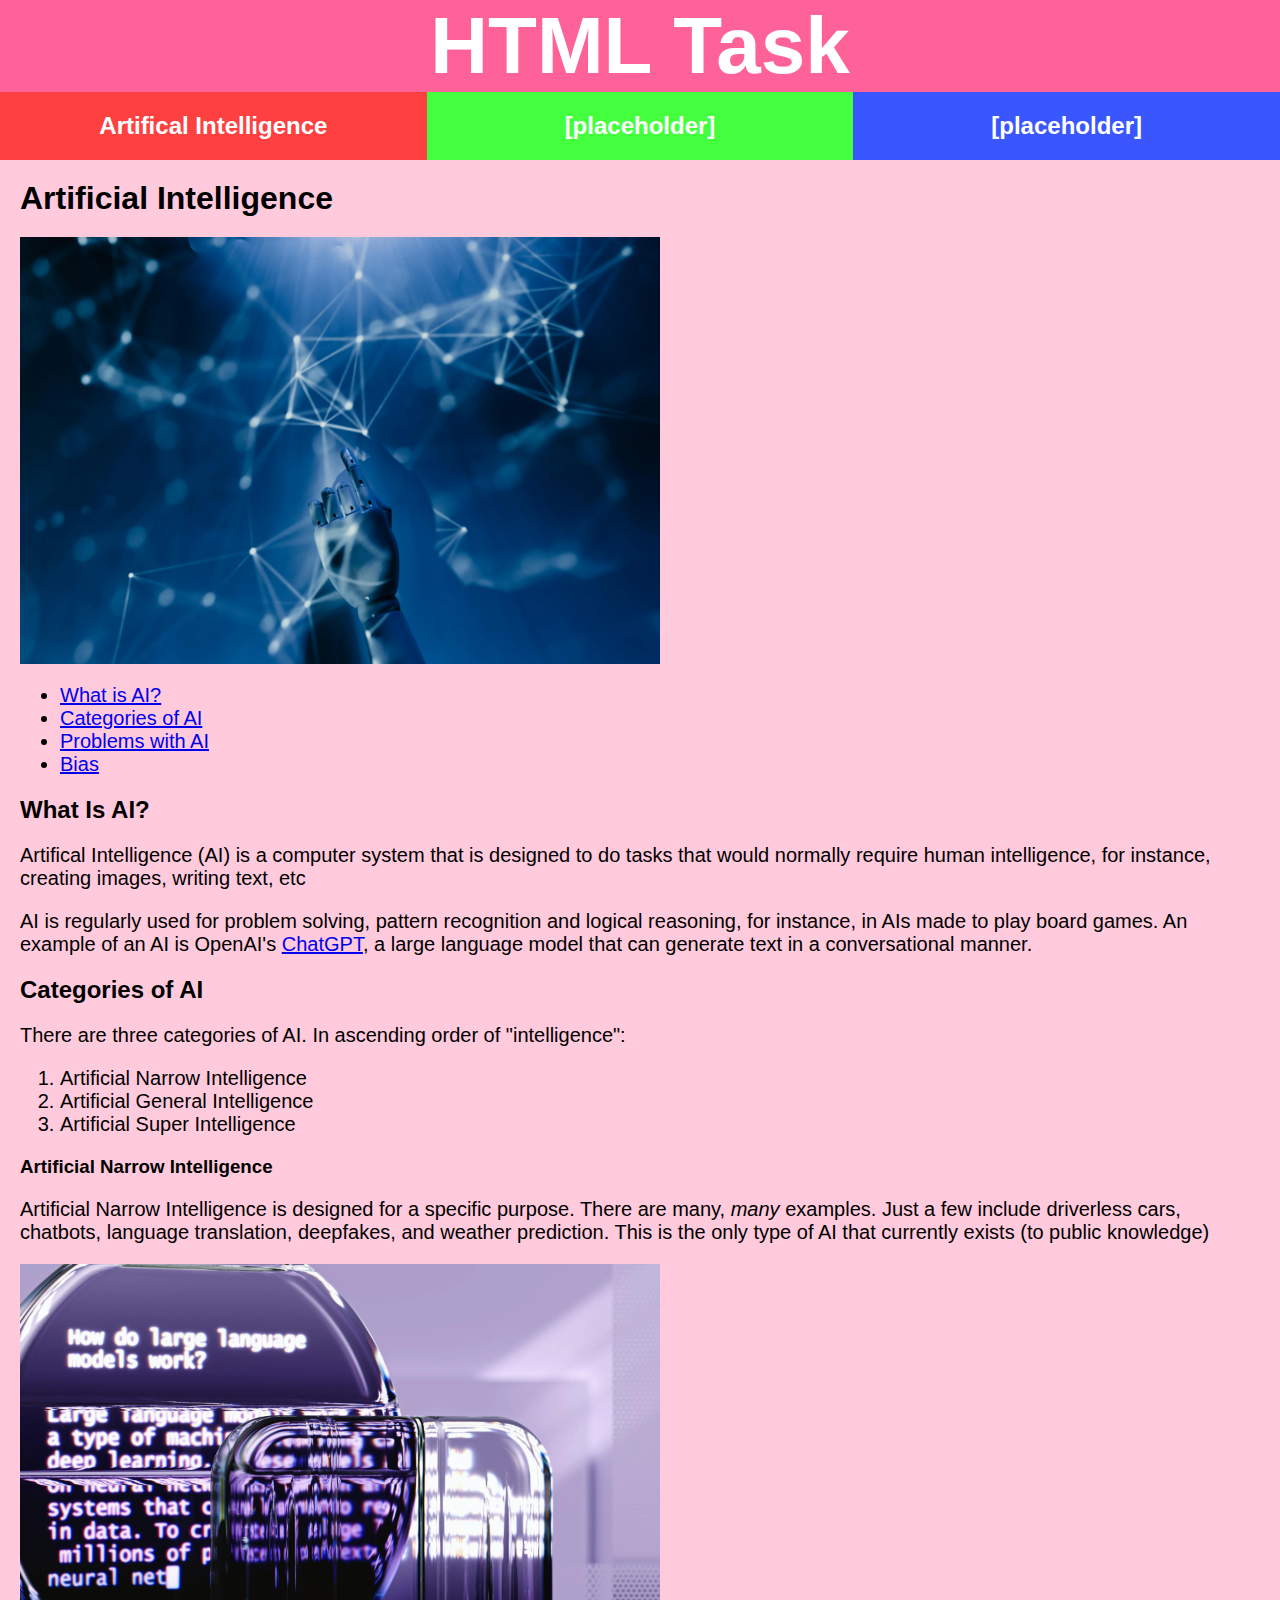
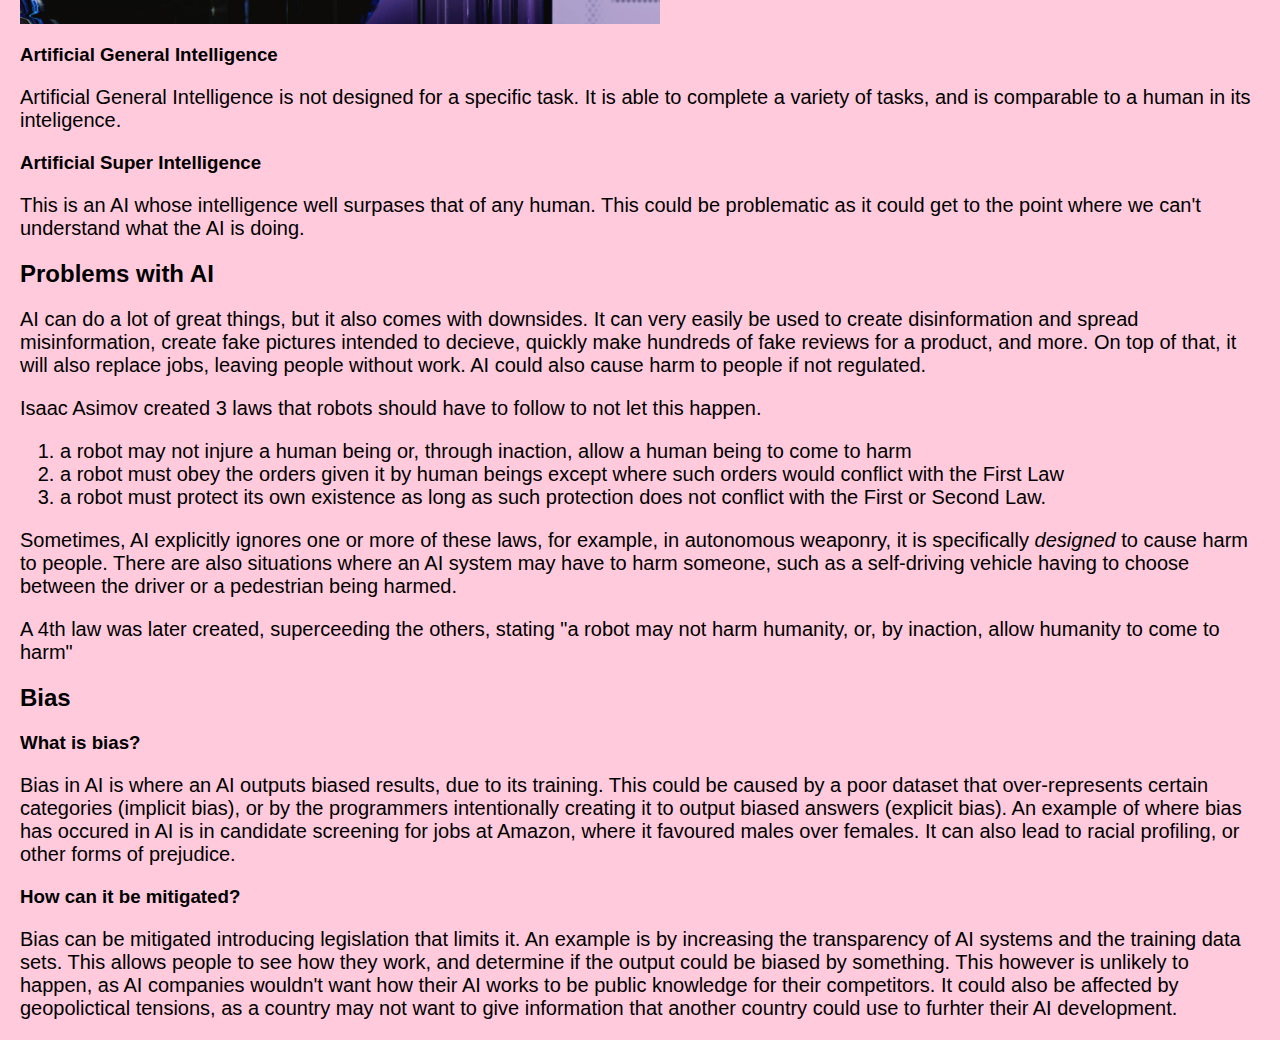
==== ai.html @ 2a02936f "Add project files." ====
<!doctype html>
<html>
<head>
    <title>Artificial Intelligence</title>
    <link href="images/favicon.ico" rel="icon" type="image/x-icon">
    <link rel="stylesheet" href="style.css">
</head>

<body>
    <div class="header">
        <a class="pageHeader" href="home.html"><div><b>HTML Task</b></div></a>

        <div class="navBar">
            <a href="ai.html"><div style="background-color: #FF4040"><h2>Artifical Intelligence</h2></div></a>
            <a href="home.html"><div style="background-color: #44ff3d"><h2>[placeholder]</h2></div></a>
            <a href="home.html"><div style="background-color: #3a56ff"><h2>[placeholder]</h2></div></a>
        </div>
    </div>

    <h1>Artificial Intelligence</h1>

    <img class="image" src="images/ai.jpg">

    <ul>
        <li><a href="#a">What is AI?</a></li>
        <li><a href="#b">Categories of AI</a></li>
        <li><a href="#c">Problems with AI</a></li>
        <li><a href="#d">Bias</a></li>
    </ul>

    <h2 id="a">What Is AI?</h2>

    <p>Artifical Intelligence (AI) is a computer system that is designed to do tasks that would normally require human intelligence, for instance, creating images, writing text, etc</p>
    <p>AI is regularly used for problem solving, pattern recognition and logical reasoning, for instance, in AIs made to play board games. An example of an AI is OpenAI's <a href="https://chat.openai.com">ChatGPT</a>, a large language model that can generate text in a conversational manner.</p>


    <h2 id="b">Categories of AI</h2>

    <p>There are three categories of AI. In ascending order of "intelligence":</p>
    <ol>
        <li>Artificial Narrow Intelligence</li>
        <li>Artificial General Intelligence</li>
        <li>Artificial Super Intelligence</li>
    </ol>
    <h3>Artificial Narrow Intelligence</h3>
    <p>Artificial Narrow Intelligence is designed for a specific purpose. There are many, <em>many</em> examples. Just a few include driverless cars, chatbots, language translation, deepfakes, and weather prediction. This is the only type of AI that currently exists (to public knowledge)</p>

    <img class="image" src="images/deepmind.jpg">

    <h3>Artificial General Intelligence</h3>
    <p>Artificial General Intelligence is not designed for a specific task. It is able to complete a variety of tasks, and is comparable to a human in its inteligence. </p>

    <h3>Artificial Super Intelligence</h3>
    <p>This is an AI whose intelligence well surpases that of any human. This could be problematic as it could get to the point where we can't understand what the AI is doing.</p>


    <h2 id="c">Problems with AI</h2>

    <p>AI can do a lot of great things, but it also comes with downsides. It can very easily be used to create disinformation and spread misinformation, create fake pictures intended to decieve, quickly make hundreds of fake reviews for a product, and more. On top of that, it will also replace jobs, leaving people without work. AI could also cause harm to people if not regulated.</p>
    <p>Isaac Asimov created 3 laws that robots should have to follow to not let this happen.</p>
    <ol>
        <li>a robot may not injure a human being or, through inaction, allow a human being to come to harm</li>
        <li>a robot must obey the orders given it by human beings except where such orders would conflict with the First Law</li>
        <li>a robot must protect its own existence as long as such protection does not conflict with the First or Second Law.</li>
    </ol>

    <p>Sometimes, AI explicitly ignores one or more of these laws, for example, in autonomous weaponry, it is specifically <em>designed</em> to cause harm to people. There are also situations where an AI system may have to harm someone, such as a self-driving vehicle having to choose between the driver or a pedestrian being harmed.</p>

    <p>A 4th law was later created, superceeding the others, stating "a robot may not harm humanity, or, by inaction, allow humanity to come to harm"</p>

    <h2 id="d">Bias</h2>
    <h3>What is bias?</h3>
    <p>Bias in AI is where an AI outputs biased results, due to its training. This could be caused by a poor dataset that over-represents certain categories (implicit bias), or by the programmers intentionally creating it to output biased answers (explicit bias). An example of where bias has occured in AI is in candidate screening for jobs at Amazon, where it favoured males over females. It can also lead to racial profiling, or other forms of prejudice.</p>
    <h3>How can it be mitigated?</h3>
    <p>Bias can be mitigated introducing legislation that limits it. An example is by increasing the transparency of AI systems and the training data sets. This allows people to see how they work, and determine if the output could be biased by something. This however is unlikely to happen, as AI companies wouldn't want how their AI works to be public knowledge for their competitors. It could also be affected by geopolictical tensions, as a country may not want to give information that another country could use to furhter their AI development.</p>
</body>
</html>
---- style.css ----
body {
    background-color: #ffcadc;
    margin: 0;
}

.pageHeader div {
    background-color: #FE6298;
    text-align: center;
    font-size: 500%;
    font-family: Helvetica;
}

.pageHeader {
    text-decoration: none;
    color: #ffffff;
}

p, h1, h2, h3, ul, ol {
    font-family: Helvetica;
    margin: 20px;
}

p , ul, ol {
    font-size: 20px;
}

.navBar a {
    text-decoration: none;
    text-align: center;
    font-family: Helvetica;
}

.navBar div {
    width: 33.33333333%;
    float: left;
}

.navBar {
    width: 100%;
    overflow: hidden;
}

.navBar h2 {
    color: #ffffff;
}

.image {
    display: block;
    margin-left:20px;
    width: 50%;
}

.header {
    position: sticky;
    top:0;
}
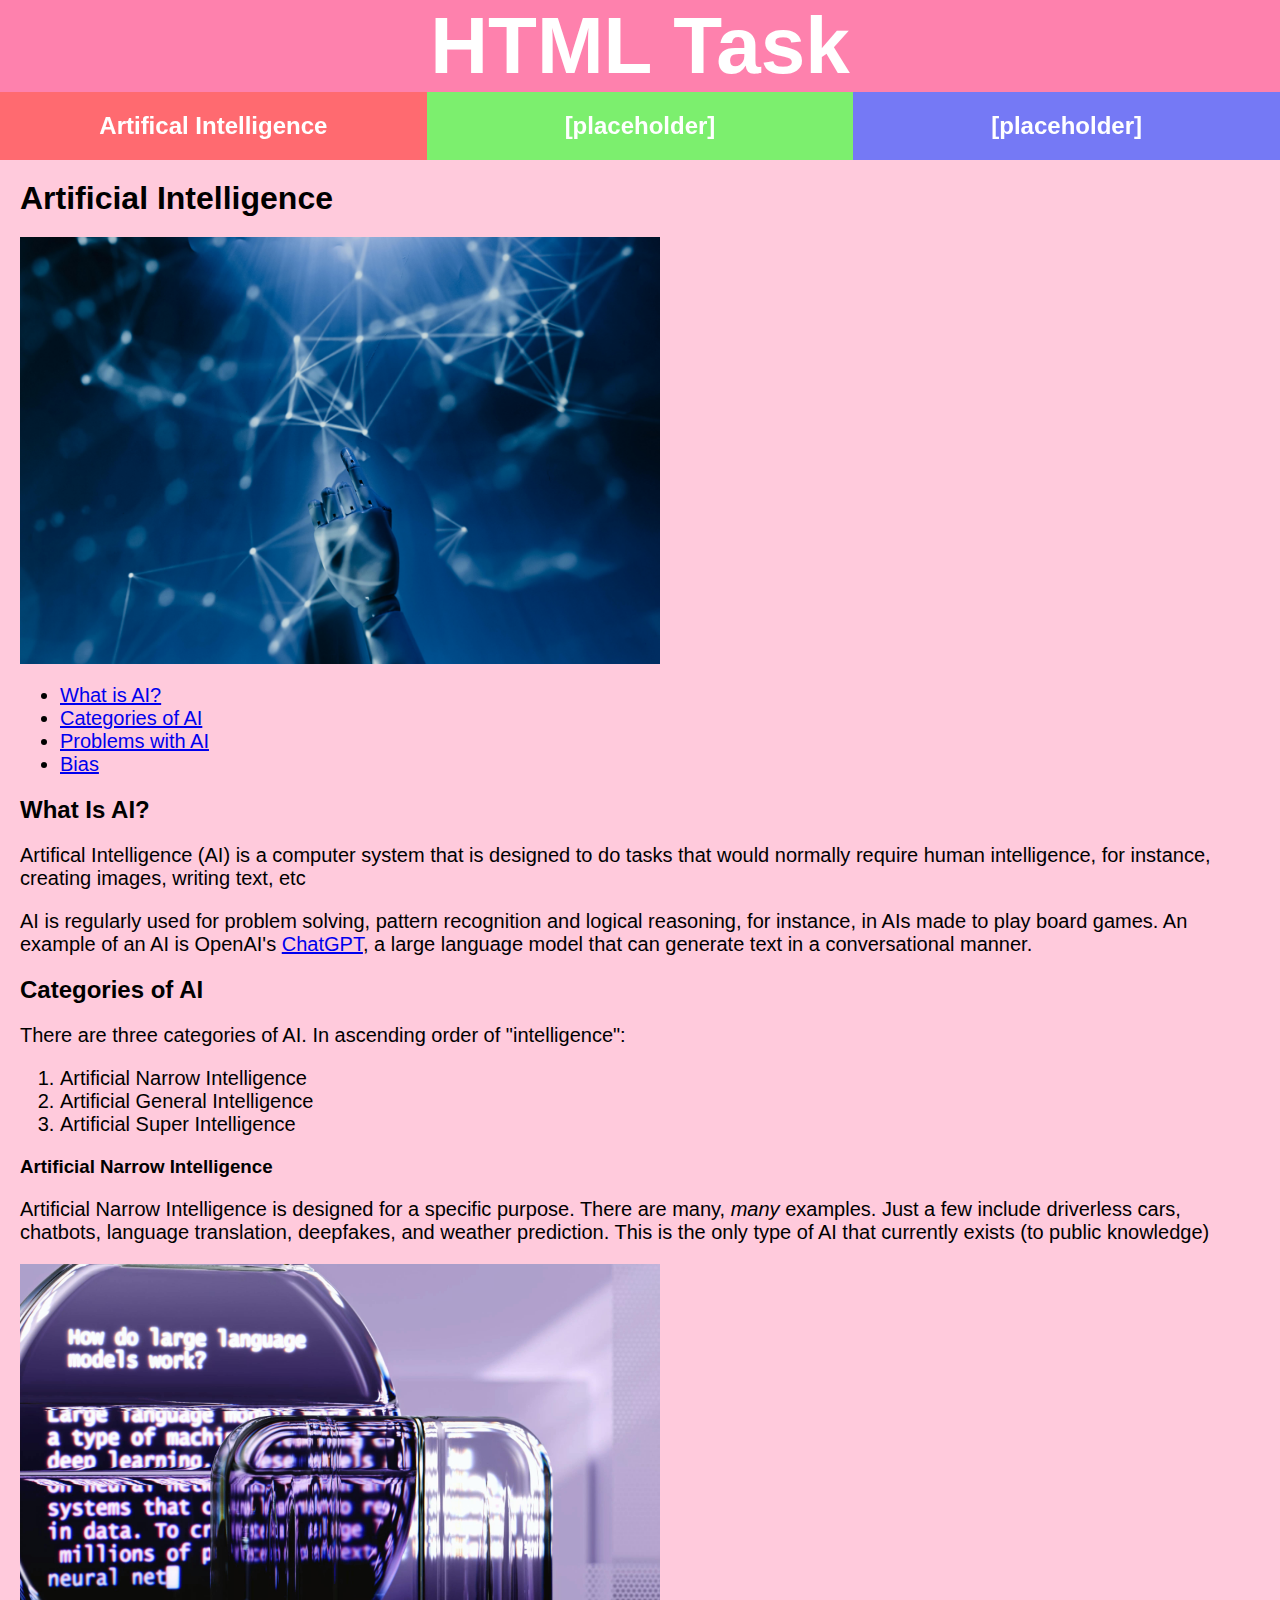
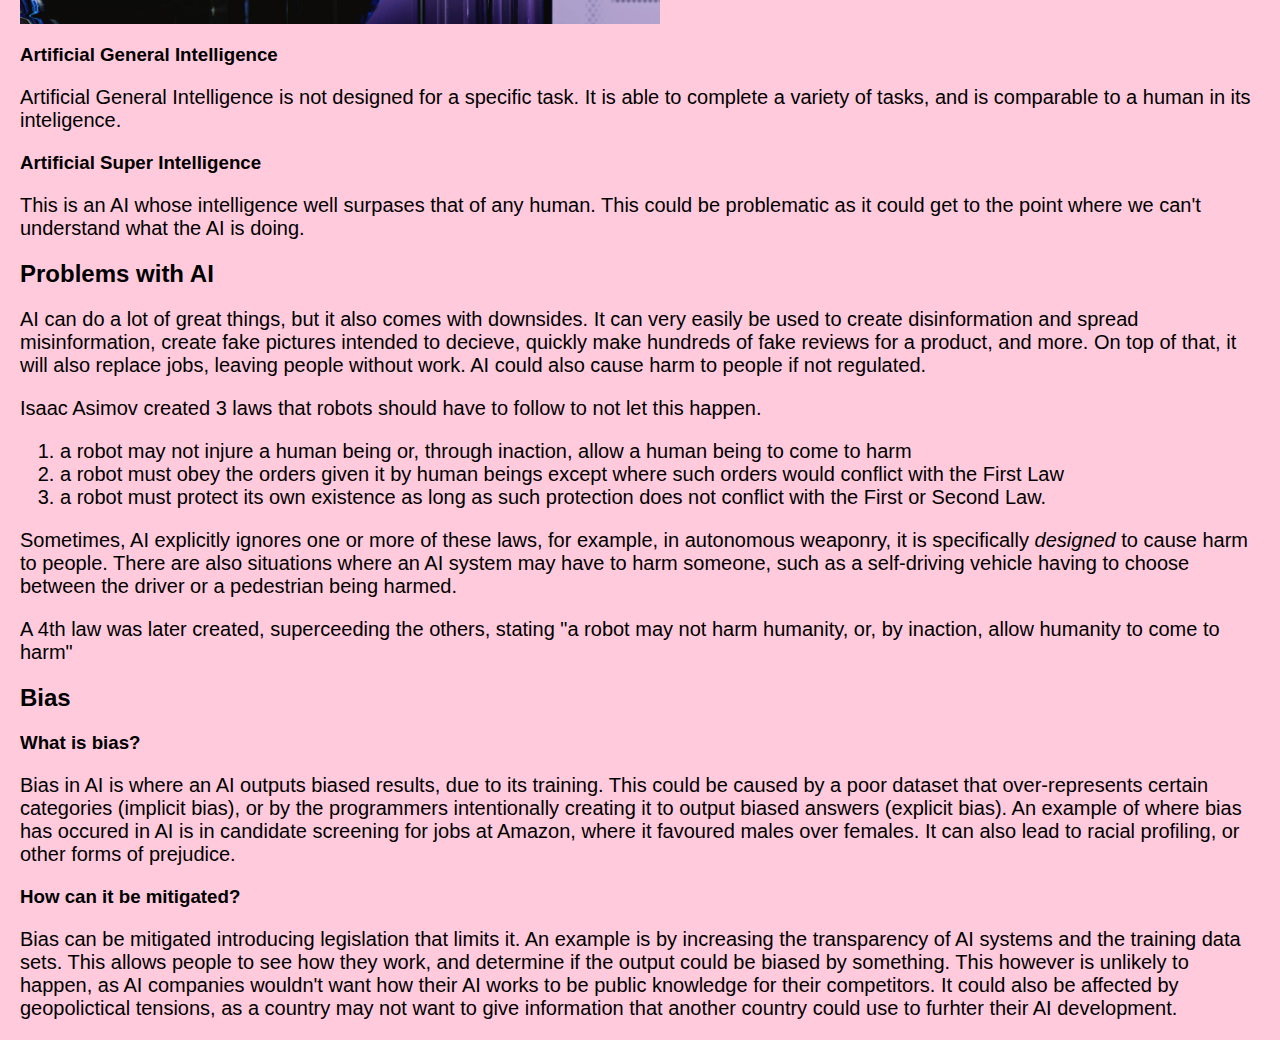
==== commit 5d0380c8: "Added transparency to the header (how fancy hehehe)" ====
--- a/ai.html
+++ b/ai.html
@@ -8,12 +8,12 @@
 
 <body>
     <div class="header">
-        <a class="pageHeader" href="home.html"><div><b>HTML Task</b></div></a>
+        <a class="pageHeader" href="index.html"><div><b>HTML Task</b></div></a>
 
         <div class="navBar">
-            <a href="ai.html"><div style="background-color: #FF4040"><h2>Artifical Intelligence</h2></div></a>
-            <a href="home.html"><div style="background-color: #44ff3d"><h2>[placeholder]</h2></div></a>
-            <a href="home.html"><div style="background-color: #3a56ff"><h2>[placeholder]</h2></div></a>
+            <a href="ai.html"><div style="background-color: #FF4040B2"><h2>Artifical Intelligence</h2></div></a>
+            <a href="index.html"><div style="background-color: #44ff3db2"><h2>[placeholder]</h2></div></a>
+            <a href="index.html"><div style="background-color: #3a56ffb2"><h2>[placeholder]</h2></div></a>
         </div>
     </div>
 
--- a/style.css
+++ b/style.css
@@ -4,7 +4,7 @@
 }
 
 .pageHeader div {
-    background-color: #FE6298;
+    background-color: #FE6298B2;
     text-align: center;
     font-size: 500%;
     font-family: Helvetica;
@@ -53,4 +53,5 @@
 .header {
     position: sticky;
     top:0;
+    backdrop-filter: blur(10px);
 }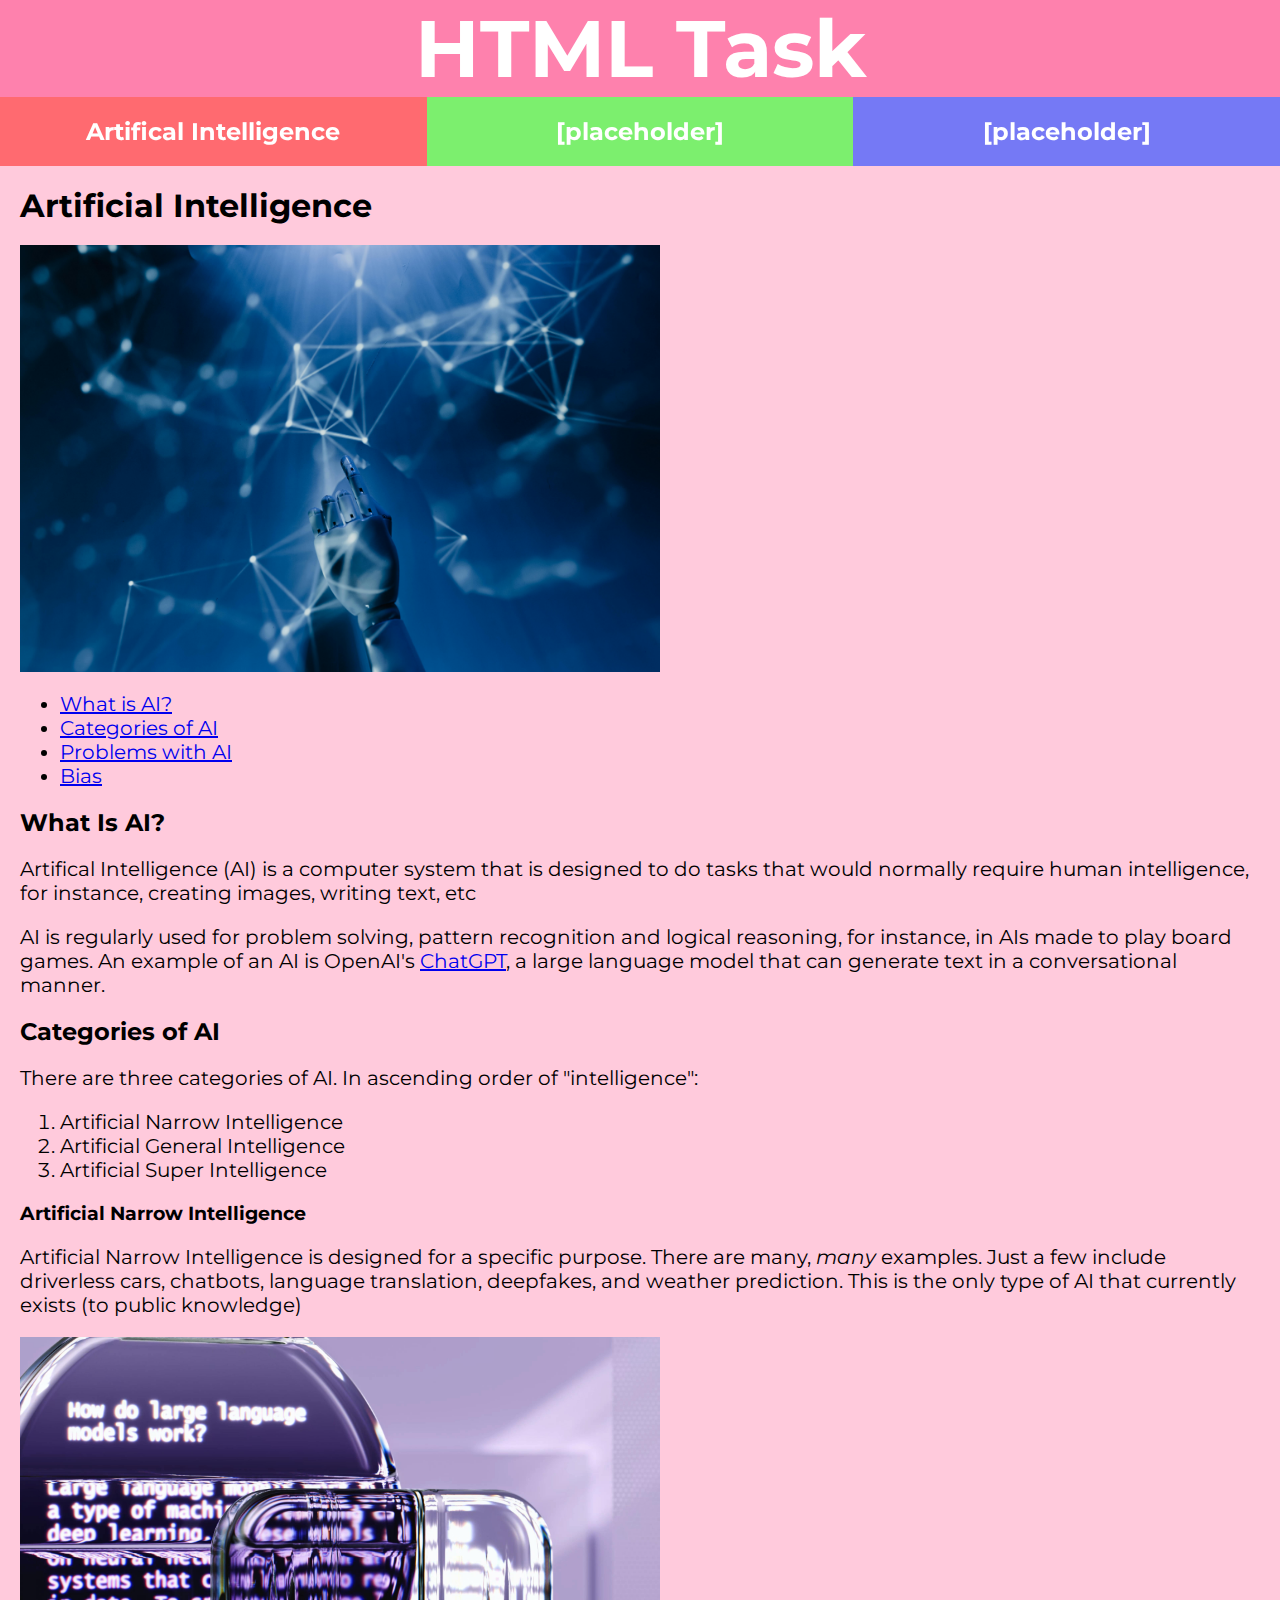
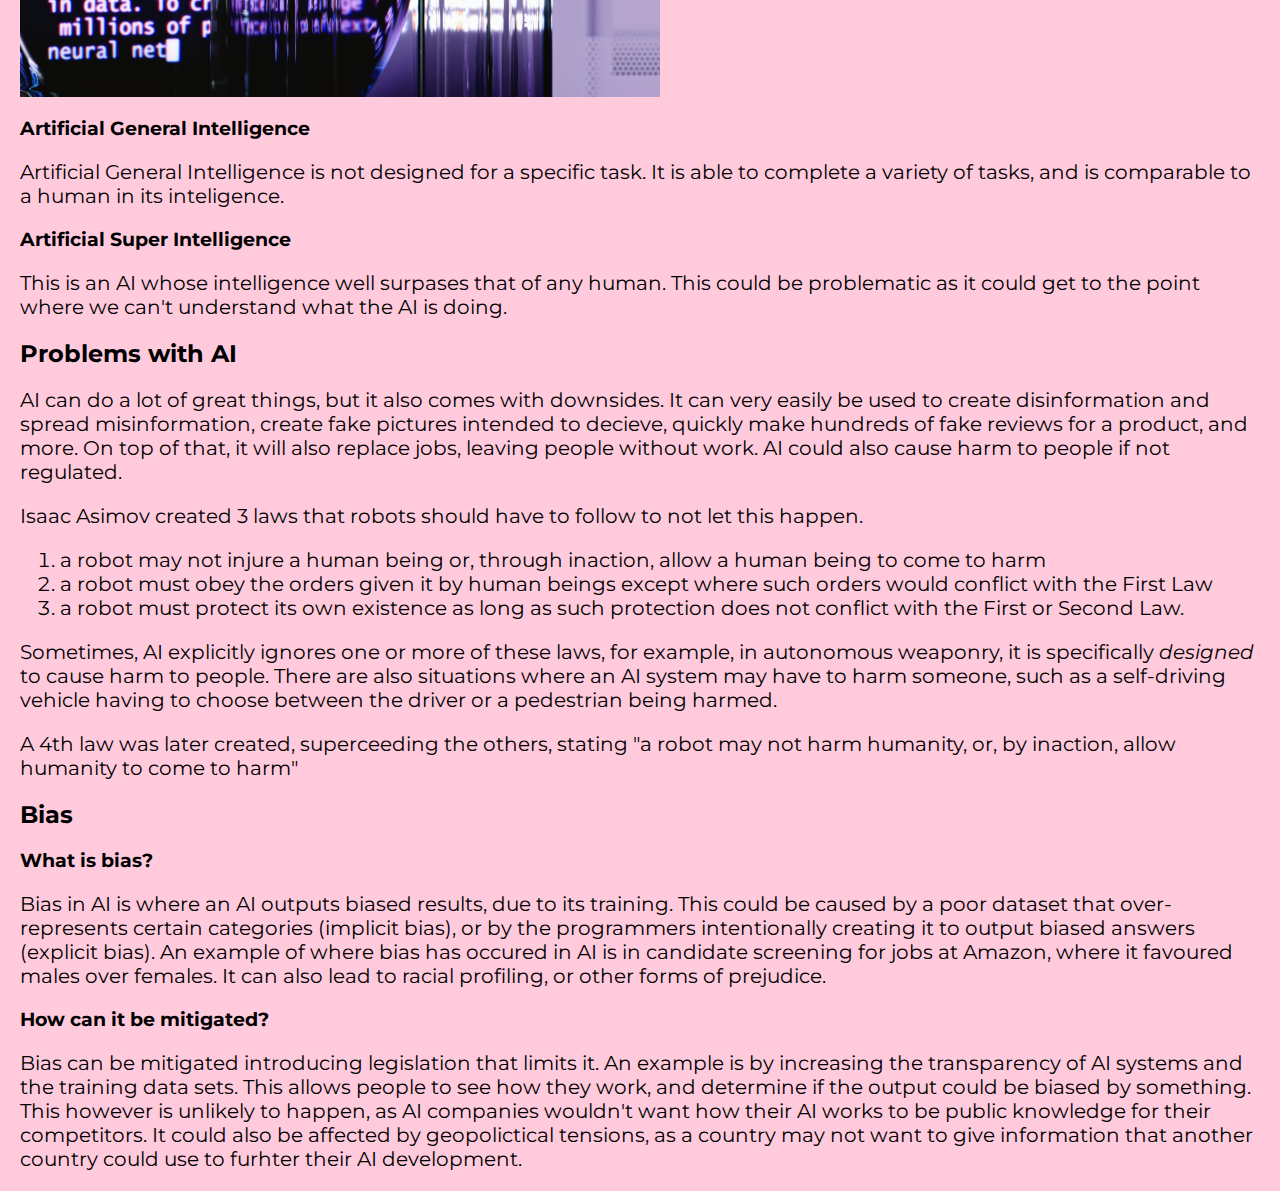
==== commit 50a492f2: "Added code for Montserrat font" ====
--- a/ai.html
+++ b/ai.html
@@ -4,6 +4,10 @@
     <title>Artificial Intelligence</title>
     <link href="images/favicon.ico" rel="icon" type="image/x-icon">
     <link rel="stylesheet" href="style.css">
+
+    <link rel="preconnect" href="https://fonts.googleapis.com">
+        <link rel="preconnect" href="https://fonts.gstatic.com" crossorigin>
+        <link href="https://fonts.googleapis.com/css2?family=Montserrat:ital,wght@0,100..900;1,100..900&display=swap" rel="stylesheet">
 </head>
 
 <body>
@@ -74,4 +78,4 @@
     <h3>How can it be mitigated?</h3>
     <p>Bias can be mitigated introducing legislation that limits it. An example is by increasing the transparency of AI systems and the training data sets. This allows people to see how they work, and determine if the output could be biased by something. This however is unlikely to happen, as AI companies wouldn't want how their AI works to be public knowledge for their competitors. It could also be affected by geopolictical tensions, as a country may not want to give information that another country could use to furhter their AI development.</p>
 </body>
-</html>+</html>
--- a/style.css
+++ b/style.css
@@ -7,7 +7,7 @@
     background-color: #FE6298B2;
     text-align: center;
     font-size: 500%;
-    font-family: Helvetica;
+    font-family: Montserrat, Arial, Helvetica, sans-serif;
 }
 
 .pageHeader {
@@ -16,7 +16,7 @@
 }
 
 p, h1, h2, h3, ul, ol {
-    font-family: Helvetica;
+    font-family: Montserrat, Arial, Helvetica, sans-serif;
     margin: 20px;
 }
 
@@ -27,7 +27,7 @@
 .navBar a {
     text-decoration: none;
     text-align: center;
-    font-family: Helvetica;
+    font-family: Montserrat, Arial, Helvetica, sans-serif;
 }
 
 .navBar div {
@@ -53,5 +53,6 @@
 .header {
     position: sticky;
     top:0;
+    -webkit-backdrop-filter: blur(10px);
     backdrop-filter: blur(10px);
-}+}
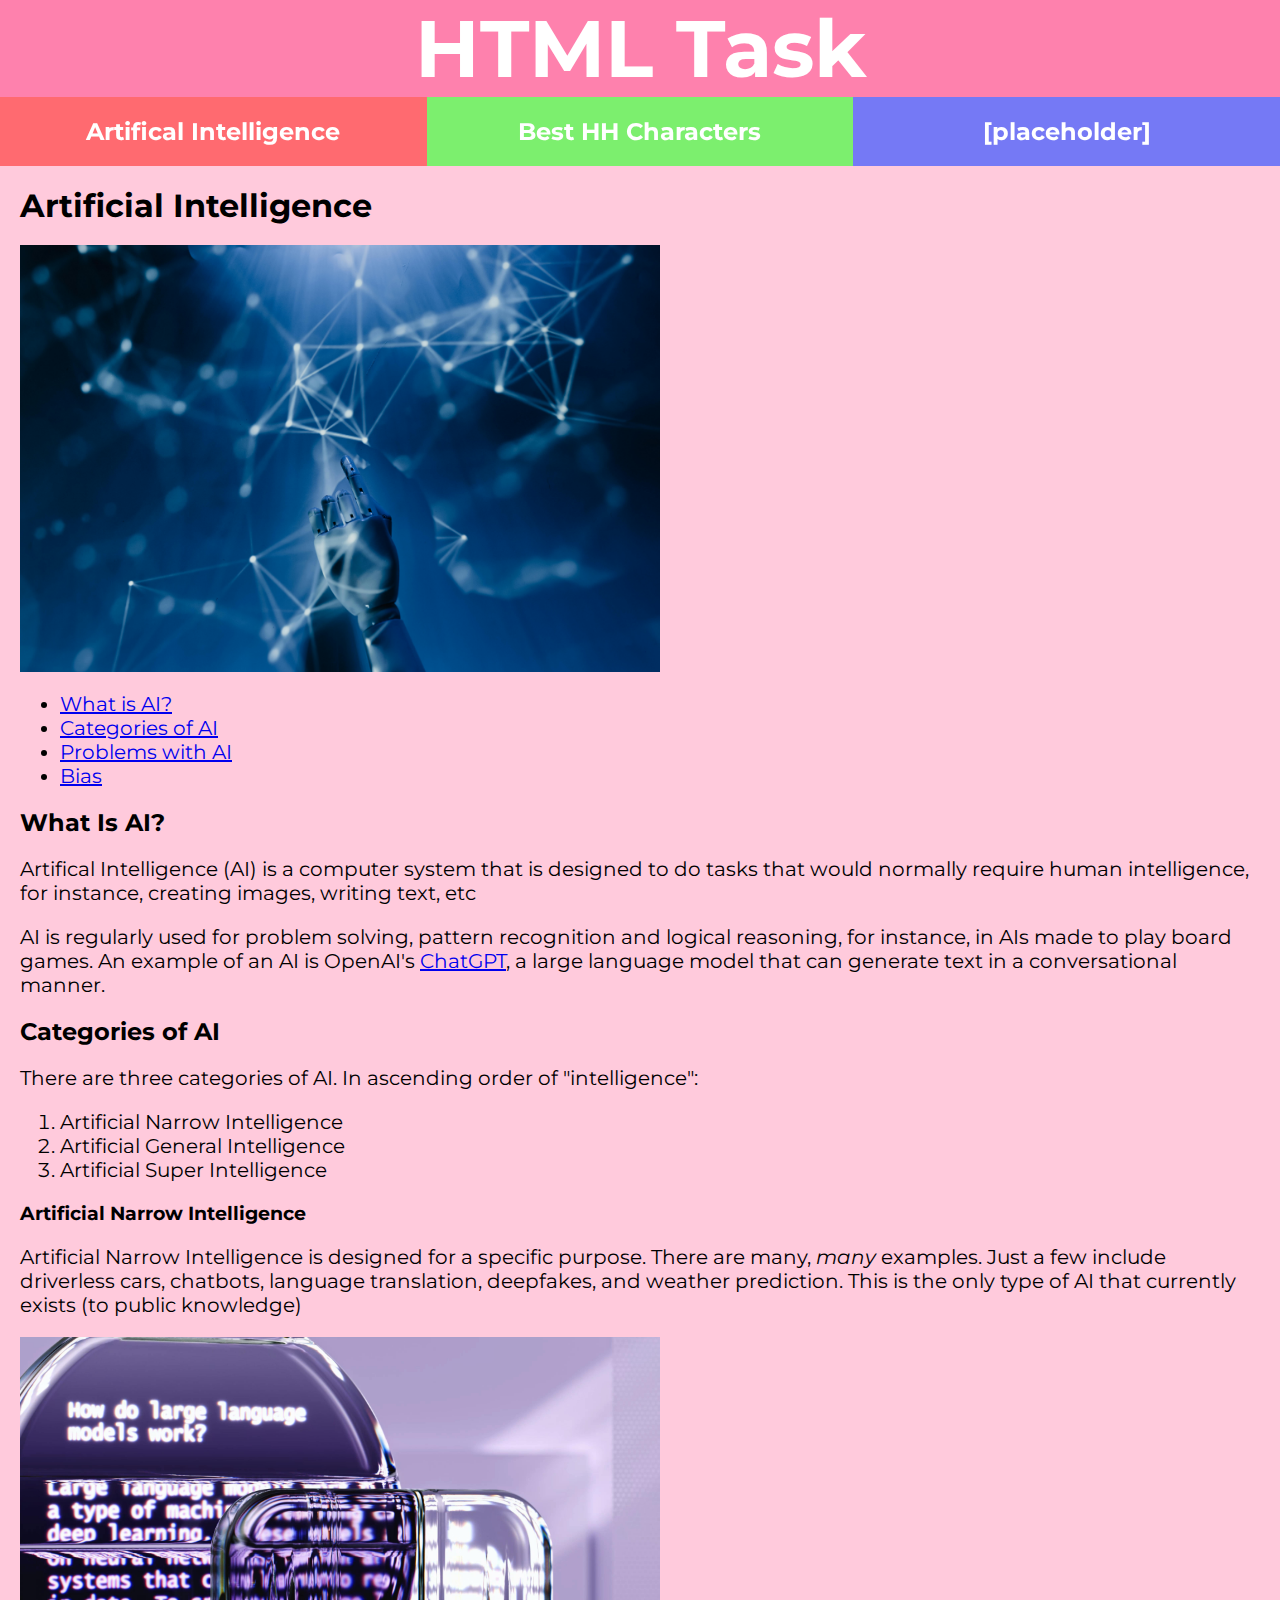
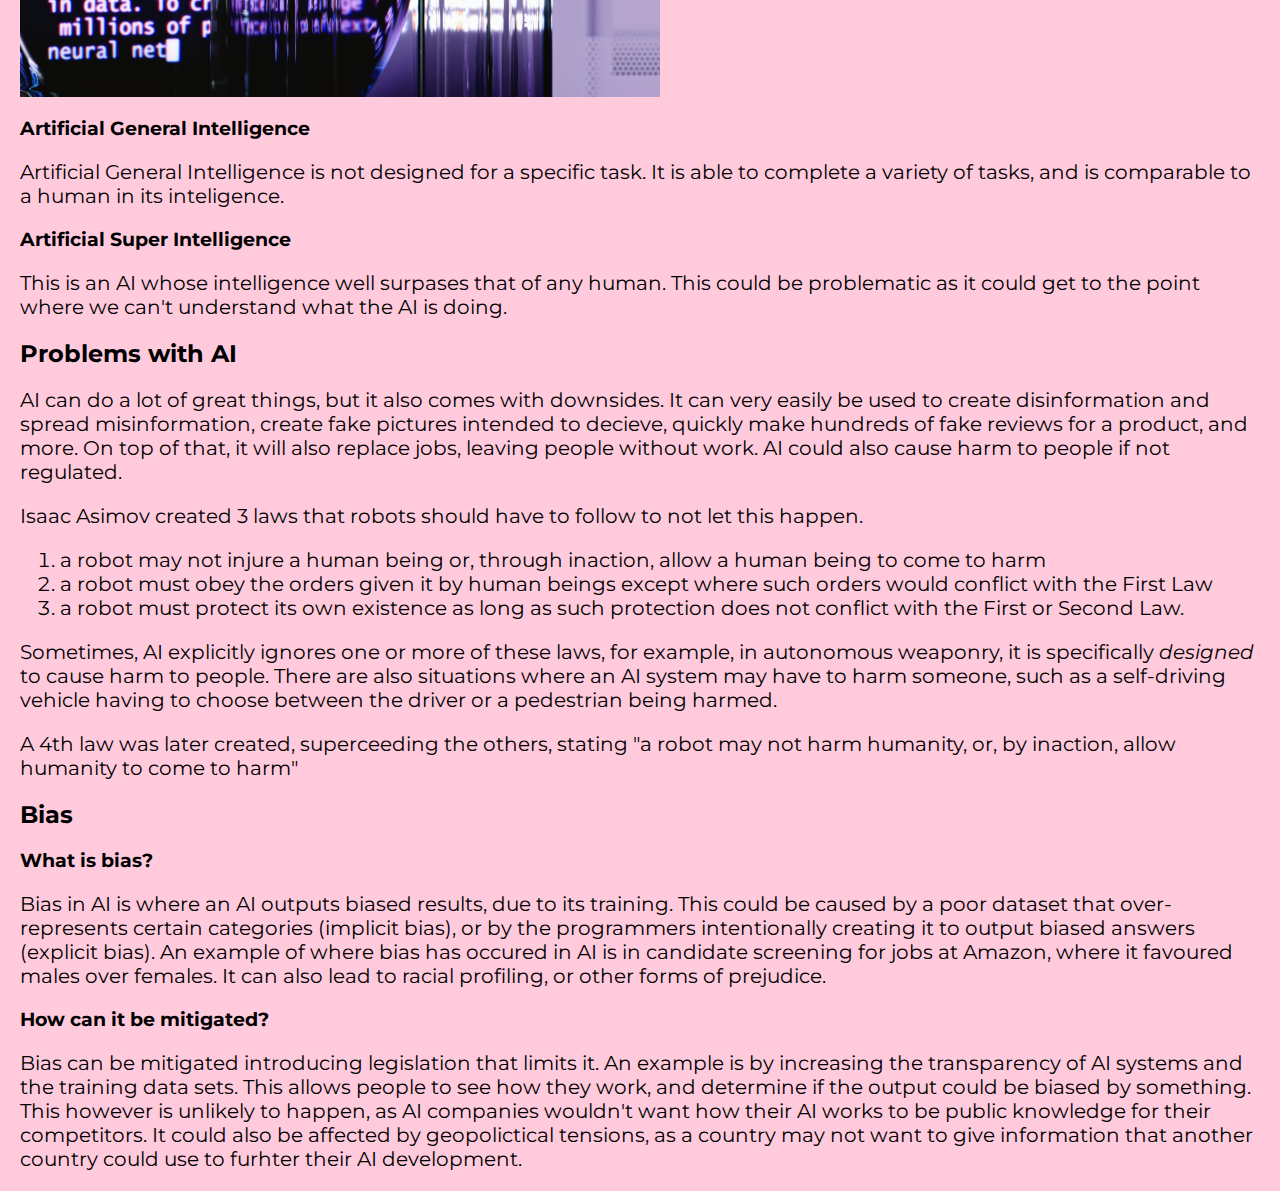
==== commit 2cebeadc: "Added new page about hazbin characters" ====
--- a/ai.html
+++ b/ai.html
@@ -16,7 +16,7 @@
 
         <div class="navBar">
             <a href="ai.html"><div style="background-color: #FF4040B2"><h2>Artifical Intelligence</h2></div></a>
-            <a href="index.html"><div style="background-color: #44ff3db2"><h2>[placeholder]</h2></div></a>
+            <a href="best-hazbin-hotel-characters.html"><div style="background-color: #44ff3db2"><h2>Best HH Characters</h2></div></a>
             <a href="index.html"><div style="background-color: #3a56ffb2"><h2>[placeholder]</h2></div></a>
         </div>
     </div>
